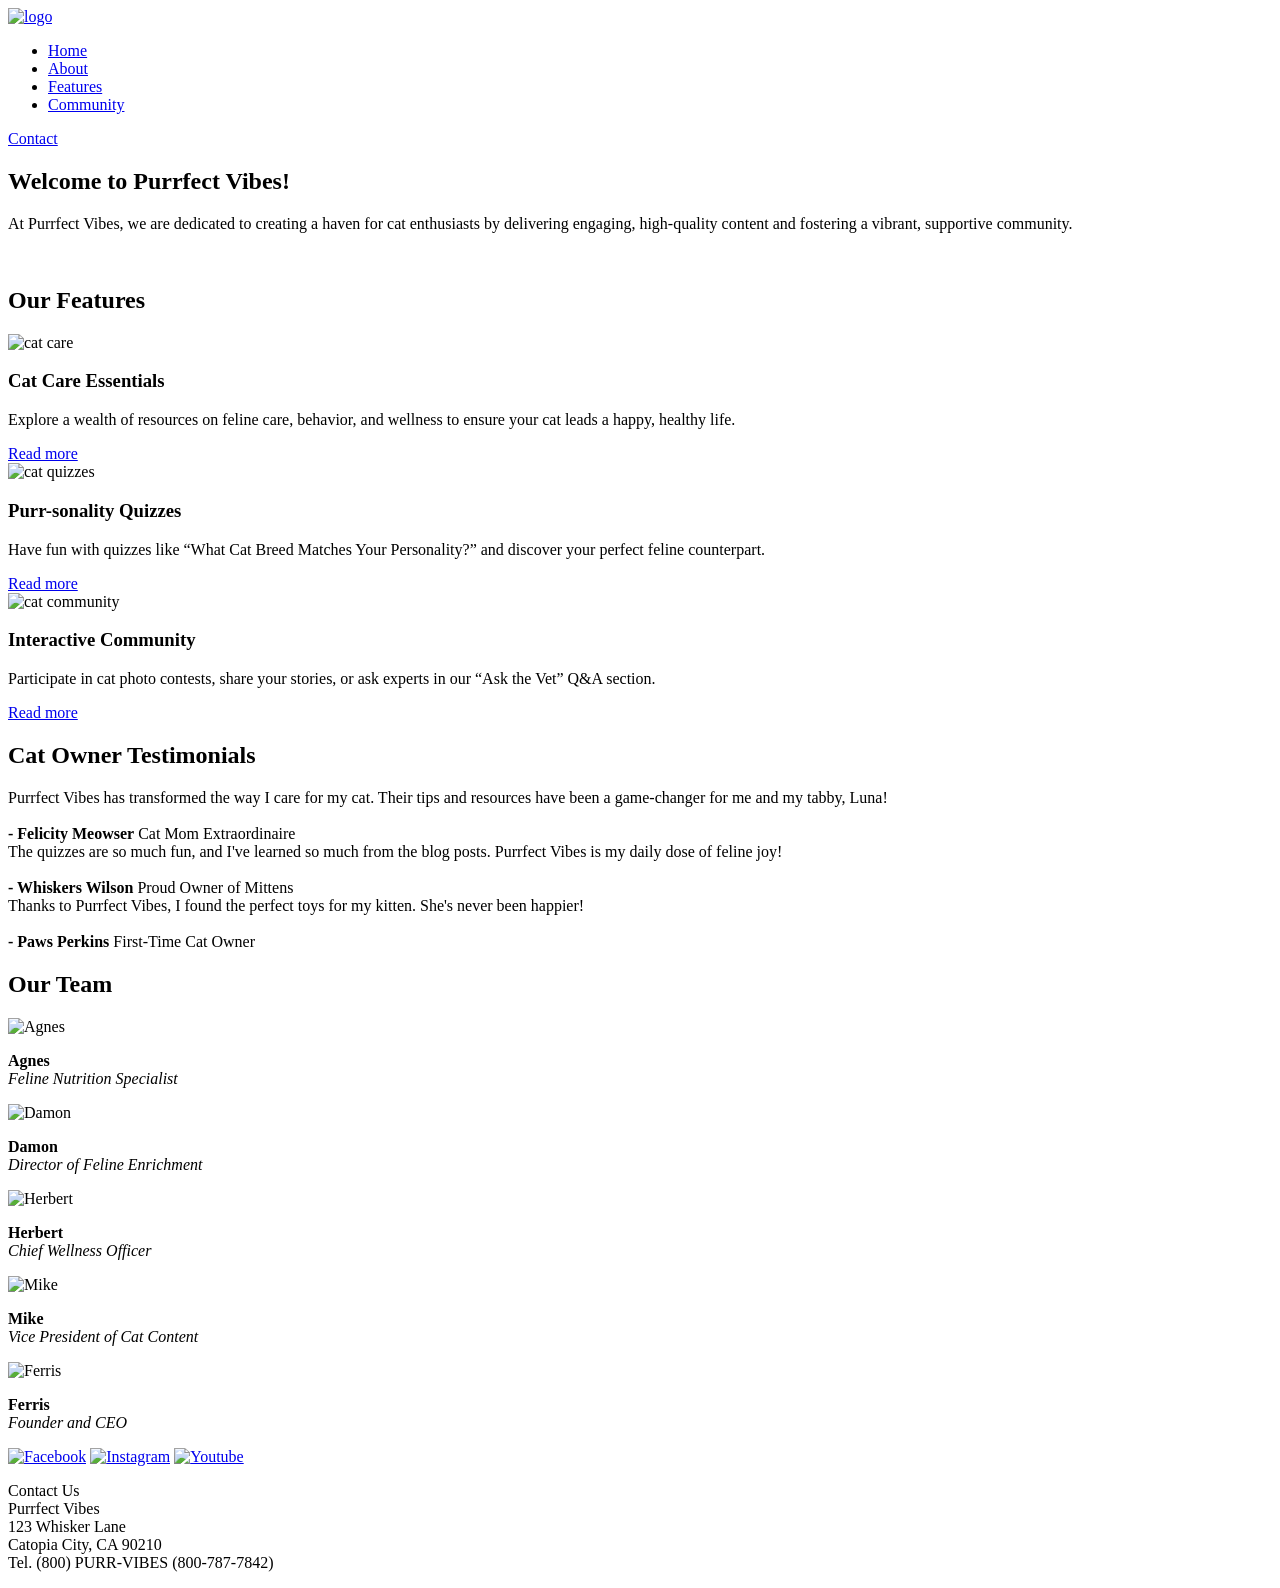
==== index.html @ 08df712a "Add files via upload M8 responsive website final" ====
<!DOCTYPE html>
<html lang="en">
<head>
    <meta charset="utf-8">
    <meta name="viewport" content="width=device-width, initial-scale=1.0">
    <title>Welcome to Purrfect Vibes</title>
    <link rel="stylesheet" href="css/reset.css">
    <link rel="stylesheet" href="css/styles.css">
</head>
<body class="home">
    <header>
        <div class="container">
            <a href="index.html"><img src="images/logo.png" alt="logo"></a>
            <nav class="nav1">
                <ul>
                    <li><a href="index.html">Home</a></li>
                    <li><a href="about.html">About</a></li>
                    <li><a href="features.html">Features</a></li>
                    <li><a href="community.html">Community</a></li>
                </ul>
            </nav>
            <a href="contact.html" class="button">Contact</a>
        </div>
    </header>
    <section class="hero">
        <div class="container">
            <div class="hero-text">
                <h1>Welcome to Purrfect Vibes!</h1>
                <p>At Purrfect Vibes, we are dedicated to creating a haven for cat enthusiasts by delivering engaging, high-quality content and fostering a vibrant, supportive community.</p>
            </div>
            <img src="images/hero-cat.png" alt="">
        </div>
    </section>
    <section class="features container">
        <h2>Our Features</h2>
        <div class="feature-container">
            <div class="feature-block">
                <img src="images/cat-care.jpg" alt="cat care">
                <h3>Cat Care Essentials</h3>
                <p>Explore a wealth of resources on feline care, behavior, and wellness to ensure your cat leads a happy, healthy life.</p>
                <a href="#">Read more</a>
            </div>
            <div class="feature-block">
                <img src="images/cat-quizzes.jpg" alt="cat quizzes">
                <h3>Purr-sonality Quizzes</h3>
                <p>Have fun with quizzes like “What Cat Breed Matches Your Personality?” and discover your perfect feline counterpart.</p>
                <a href="#">Read more</a>
            </div>
            <div class="feature-block">
                <img src="images/cat-community.jpg" alt="cat community">
                <h3>Interactive Community</h3>
                <p>Participate in cat photo contests, share your stories, or ask experts in our “Ask the Vet” Q&A section.</p>
                <a href="#">Read more</a>
            </div>
        </div>
    </section>
    <section class="testimonials">
        <div class="container">
            <h2>Cat Owner Testimonials</h2>
            <div class="testimonial-container">
                <div class="testimonial-block">
                    Purrfect Vibes has transformed the way I care for my cat. Their tips and resources have been a game-changer for me and my tabby, Luna!<br><br>
                    <strong>- Felicity Meowser</strong>
                    Cat Mom Extraordinaire
                </div>
                <div class="testimonial-block">
                    The quizzes are so much fun, and I've learned so much from the blog posts. Purrfect Vibes is my daily dose of feline joy!<br><br>
                    <strong>- Whiskers Wilson</strong>
                    Proud Owner of Mittens
                </div>
                <div class="testimonial-block">
                    Thanks to Purrfect Vibes, I found the perfect toys for my kitten. She's never been happier!<br><br>
                    <strong>- Paws Perkins</strong>
                    First-Time Cat Owner
                </div>
            </div>
        </div>
    </section>
    <section class="team container">
        <h2>Our Team</h2>
        <div class="team-container">
            <div class="team-block">
                <img src="images/head-agnes.png" alt="Agnes">
                <p><strong>Agnes</strong><br>
                    <em>Feline Nutrition Specialist</em></p>
            </div>
            <div class="team-block">
                <img src="images/head-damon.png" alt="Damon">
                <p><strong>Damon</strong><br>
                    <em>Director of Feline Enrichment</em></p>
            </div>
            <div class="team-block">
                <img src="images/head-herbert.png" alt="Herbert">
                <p><strong>Herbert</strong><br>
                    <em>Chief Wellness Officer</em></p>
            </div>
            <div class="team-block">
                <img src="images/head-mike.png" alt="Mike">
                <p><strong>Mike</strong><br>
                    <em>Vice President of Cat Content</em></p>
            </div>
            <div class="team-block">
                <img src="images/head-ferris.png" alt="Ferris">
                <p><strong>Ferris</strong><br>
                    <em>Founder and CEO</em></p>
            </div>
        </div>
    </section>
    <footer>
        <div>
            <a href="#"><img src="images/facebook.svg" alt="Facebook"></a>
            <a href="#"><img src="images/instagram.svg" alt="Instagram"></a>
            <a href="#"><img src="images/youtube.svg" alt="Youtube"></a>
        </div>
        <p>
            Contact Us<br>
            Purrfect Vibes<br>
            123 Whisker Lane<br>
            Catopia City, CA 90210<br>
            Tel. (800) PURR-VIBES (800-787-7842)<br>
        </p>
    </footer>
</body>
</html>
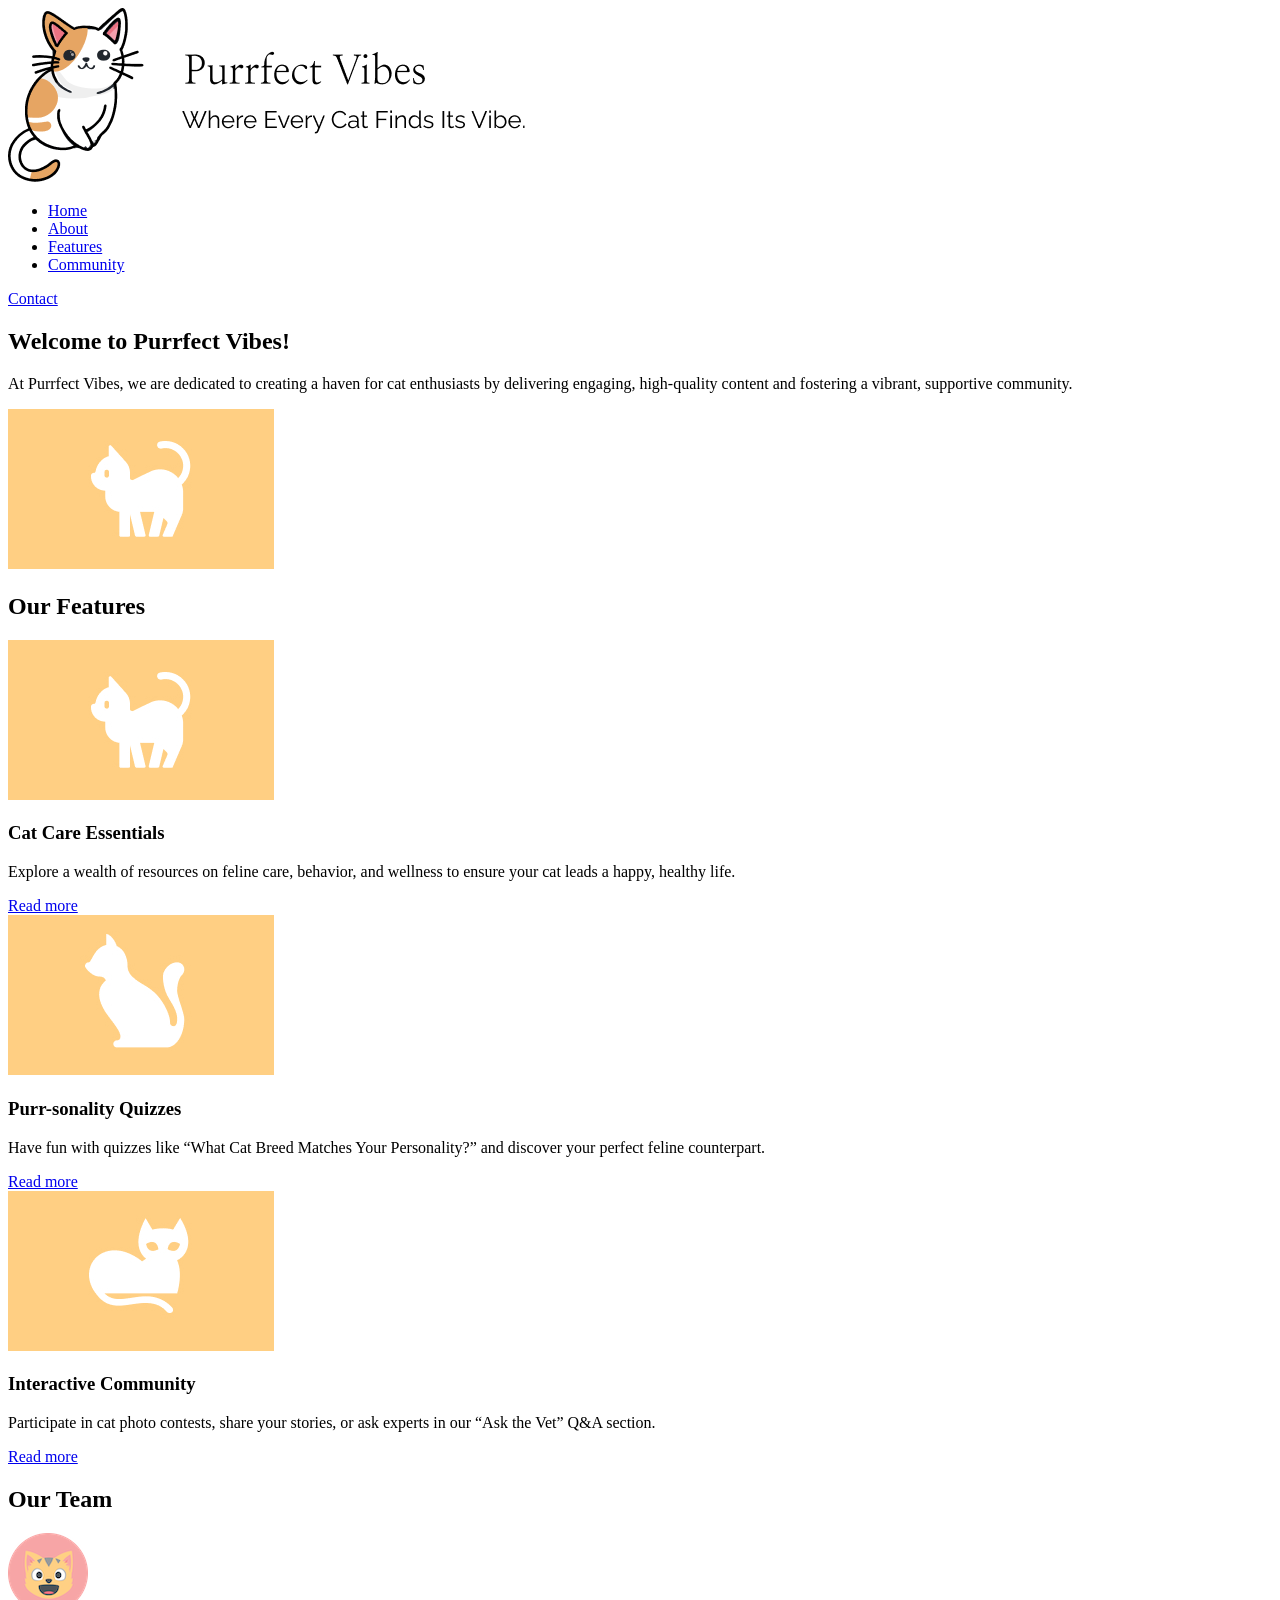
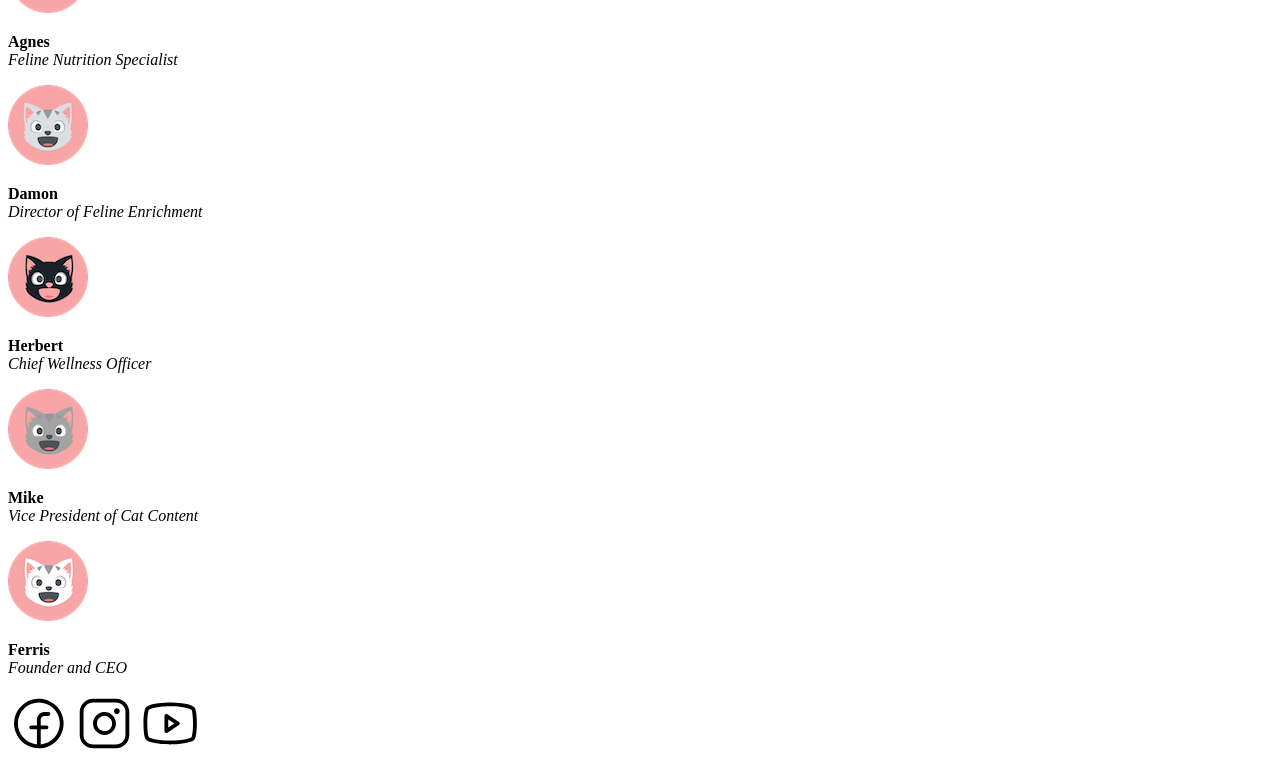
==== commit b393bfab: "Update index.html" ====
--- a/index.html
+++ b/index.html
@@ -10,7 +10,7 @@
 <body class="home">
     <header>
         <div class="container">
-            <a href="index.html"><img src="images/logo.png" alt="logo"></a>
+            <a href="index.html"><img src="logo.png" alt="logo"></a>
             <nav class="nav1">
                 <ul>
                     <li><a href="index.html">Home</a></li>
@@ -22,103 +22,75 @@
             <a href="contact.html" class="button">Contact</a>
         </div>
     </header>
+
     <section class="hero">
         <div class="container">
             <div class="hero-text">
                 <h1>Welcome to Purrfect Vibes!</h1>
                 <p>At Purrfect Vibes, we are dedicated to creating a haven for cat enthusiasts by delivering engaging, high-quality content and fostering a vibrant, supportive community.</p>
             </div>
-            <img src="images/hero-cat.png" alt="">
+            <img src="cat-care.jpg" alt="hero cat">
         </div>
     </section>
+
     <section class="features container">
         <h2>Our Features</h2>
         <div class="feature-container">
             <div class="feature-block">
-                <img src="images/cat-care.jpg" alt="cat care">
+                <img src="cat-care.jpg" alt="cat care">
                 <h3>Cat Care Essentials</h3>
                 <p>Explore a wealth of resources on feline care, behavior, and wellness to ensure your cat leads a happy, healthy life.</p>
                 <a href="#">Read more</a>
             </div>
+
             <div class="feature-block">
-                <img src="images/cat-quizzes.jpg" alt="cat quizzes">
+                <img src="cat-quizzes.jpg" alt="cat quizzes">
                 <h3>Purr-sonality Quizzes</h3>
                 <p>Have fun with quizzes like “What Cat Breed Matches Your Personality?” and discover your perfect feline counterpart.</p>
                 <a href="#">Read more</a>
             </div>
+
             <div class="feature-block">
-                <img src="images/cat-community.jpg" alt="cat community">
+                <img src="cat-community.jpg" alt="cat community">
                 <h3>Interactive Community</h3>
                 <p>Participate in cat photo contests, share your stories, or ask experts in our “Ask the Vet” Q&A section.</p>
                 <a href="#">Read more</a>
             </div>
         </div>
     </section>
-    <section class="testimonials">
-        <div class="container">
-            <h2>Cat Owner Testimonials</h2>
-            <div class="testimonial-container">
-                <div class="testimonial-block">
-                    Purrfect Vibes has transformed the way I care for my cat. Their tips and resources have been a game-changer for me and my tabby, Luna!<br><br>
-                    <strong>- Felicity Meowser</strong>
-                    Cat Mom Extraordinaire
-                </div>
-                <div class="testimonial-block">
-                    The quizzes are so much fun, and I've learned so much from the blog posts. Purrfect Vibes is my daily dose of feline joy!<br><br>
-                    <strong>- Whiskers Wilson</strong>
-                    Proud Owner of Mittens
-                </div>
-                <div class="testimonial-block">
-                    Thanks to Purrfect Vibes, I found the perfect toys for my kitten. She's never been happier!<br><br>
-                    <strong>- Paws Perkins</strong>
-                    First-Time Cat Owner
-                </div>
-            </div>
-        </div>
-    </section>
+
     <section class="team container">
         <h2>Our Team</h2>
         <div class="team-container">
             <div class="team-block">
-                <img src="images/head-agnes.png" alt="Agnes">
-                <p><strong>Agnes</strong><br>
-                    <em>Feline Nutrition Specialist</em></p>
+                <img src="head-agnes.png" alt="Agnes">
+                <p><strong>Agnes</strong><br><em>Feline Nutrition Specialist</em></p>
             </div>
             <div class="team-block">
-                <img src="images/head-damon.png" alt="Damon">
-                <p><strong>Damon</strong><br>
-                    <em>Director of Feline Enrichment</em></p>
+                <img src="head-damon.png" alt="Damon">
+                <p><strong>Damon</strong><br><em>Director of Feline Enrichment</em></p>
             </div>
             <div class="team-block">
-                <img src="images/head-herbert.png" alt="Herbert">
-                <p><strong>Herbert</strong><br>
-                    <em>Chief Wellness Officer</em></p>
+                <img src="head-herbert.png" alt="Herbert">
+                <p><strong>Herbert</strong><br><em>Chief Wellness Officer</em></p>
             </div>
             <div class="team-block">
-                <img src="images/head-mike.png" alt="Mike">
-                <p><strong>Mike</strong><br>
-                    <em>Vice President of Cat Content</em></p>
+                <img src="head-mike.png" alt="Mike">
+                <p><strong>Mike</strong><br><em>Vice President of Cat Content</em></p>
             </div>
             <div class="team-block">
-                <img src="images/head-ferris.png" alt="Ferris">
-                <p><strong>Ferris</strong><br>
-                    <em>Founder and CEO</em></p>
+                <img src="head-ferris.png" alt="Ferris">
+                <p><strong>Ferris</strong><br><em>Founder and CEO</em></p>
             </div>
         </div>
     </section>
+
     <footer>
         <div>
-            <a href="#"><img src="images/facebook.svg" alt="Facebook"></a>
-            <a href="#"><img src="images/instagram.svg" alt="Instagram"></a>
-            <a href="#"><img src="images/youtube.svg" alt="Youtube"></a>
+            <a href="#"><img src="facebook.svg" alt="Facebook"></a>
+            <a href="#"><img src="instagram.svg" alt="Instagram"></a>
+            <a href="#"><img src="youtube.svg" alt="Youtube"></a>
         </div>
-        <p>
-            Contact Us<br>
-            Purrfect Vibes<br>
-            123 Whisker Lane<br>
-            Catopia City, CA 90210<br>
-            Tel. (800) PURR-VIBES (800-787-7842)<br>
-        </p>
     </footer>
 </body>
-</html>+</html>
